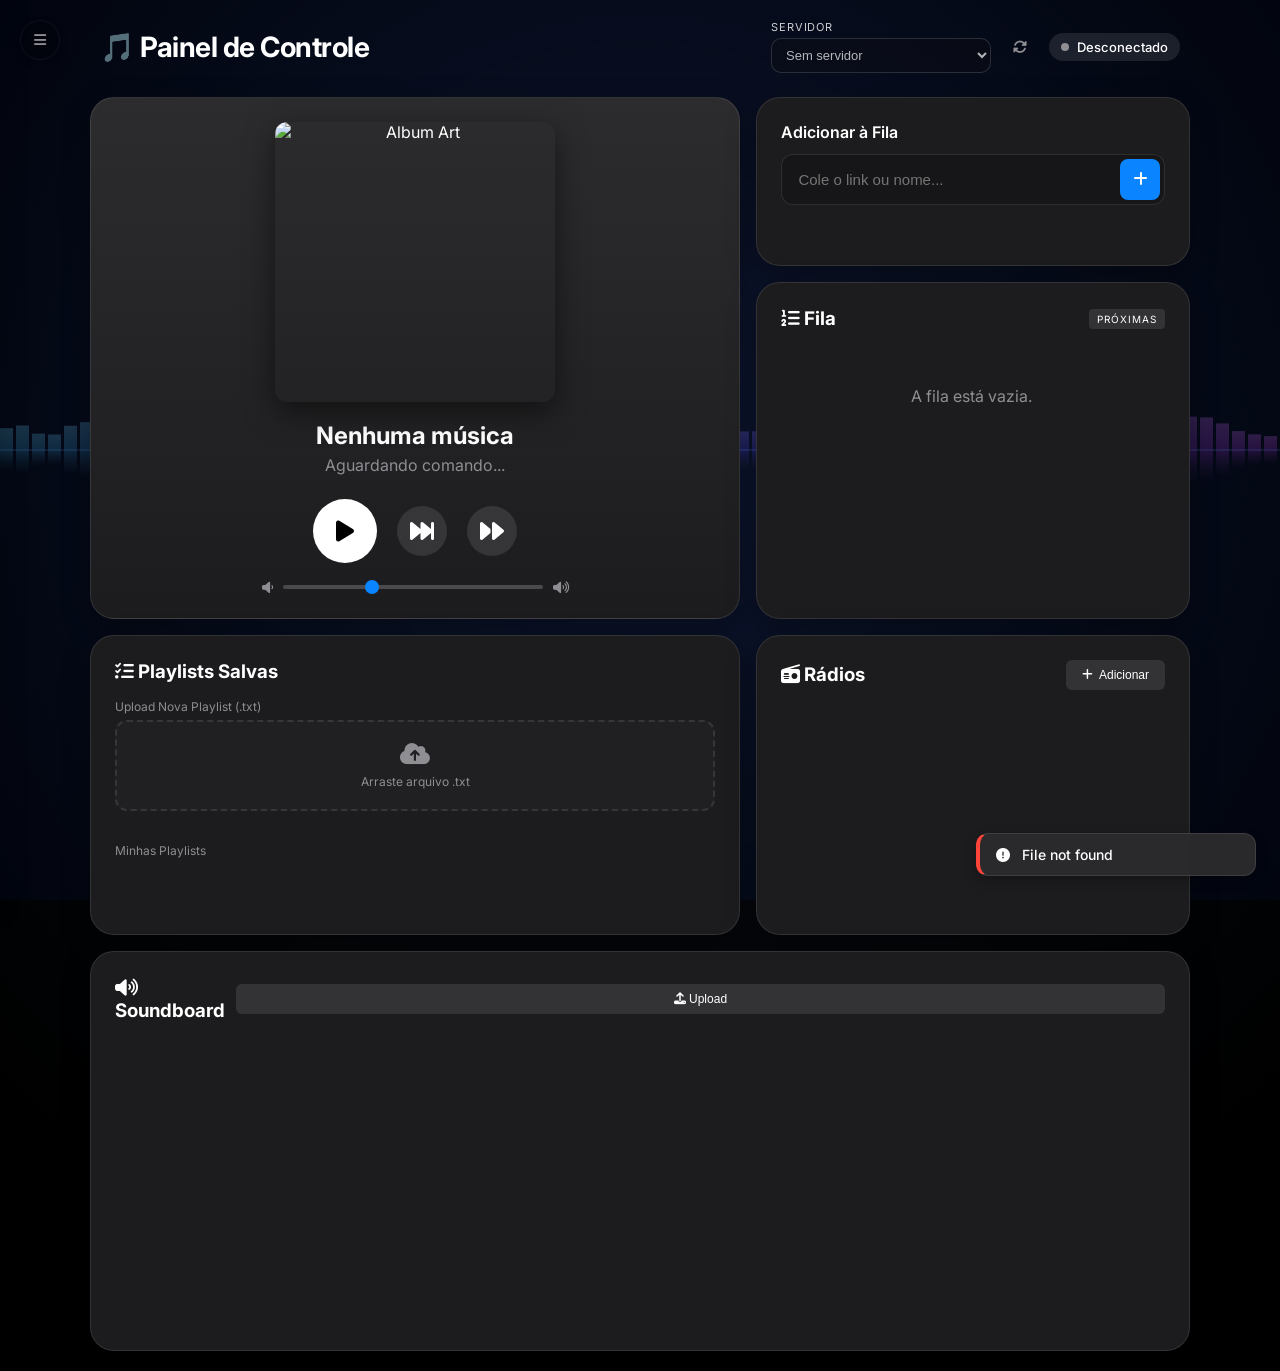
==== static/index.html @ 9318f3eb "Modularize API routes into endpoint routers Divida a API monolítica (api/routes) em vários módulos T" ====
<!DOCTYPE html>
<html lang="pt-BR">

<head>
    <meta charset="UTF-8">
    <meta name="viewport" content="width=device-width, initial-scale=1.0">
    <title>Controlador de Bot de Música</title>
    <link rel="stylesheet" href="/static/style.css?v=2">
    <link rel="stylesheet" href="https://cdnjs.cloudflare.com/ajax/libs/font-awesome/6.4.0/css/all.min.css">
    <link href="https://fonts.googleapis.com/css2?family=Inter:wght@400;500;600;700&display=swap" rel="stylesheet">
</head>

<body>

    <canvas id="liquid-canvas" class="liquid-background"></canvas>
    <div class="background-glow"></div>

    <div class="container">

        <header class="app-header">
            <button id="sidebar-toggle" class="icon-btn" title="Menu"><i class="fa-solid fa-bars"></i></button>
            <h1 data-i18n="header_title">🎵 Painel de Controle</h1>
            <div class="header-actions">
                <div class="guild-selector">
                    <label for="guild-select" data-i18n="server_label">Servidor</label>
                    <select id="guild-select" aria-label="Servidor selecionado"></select>
                </div>
                <button id="refresh-btn" class="icon-btn" title="Atualizar">
                    <i class="fa-solid fa-rotate"></i>
                </button>
                <div class="status-pill" id="status-indicator">
                    <span class="dot"></span>
                    <span id="status-text">Desconectado</span>
                </div>
            </div>
        </header>

        <!-- Barra Lateral -->
        <aside id="settings-sidebar" class="sidebar">
            <div class="sidebar-header">
                <h3 data-i18n="settings_title">Ajustes</h3>
                <button id="close-sidebar" class="icon-btn"><i class="fa-solid fa-times"></i></button>
            </div>

            <div class="sidebar-content">
                <div class="setting-group">
                    <label data-i18n="language_label">Idioma / Language</label>
                    <div class="language-switcher" id="language-switcher">
                        <button class="lang-btn active" data-lang="pt">
                            <span class="flag">🇧🇷</span>
                            <span class="name">PT</span>
                        </button>
                        <button class="lang-btn" data-lang="en">
                            <span class="flag">🇺🇸</span>
                            <span class="name">EN</span>
                        </button>
                    </div>
                </div>

                <div class="setting-group">
                    <label data-i18n="discord_token">Token Discord</label>
                    <input type="password" id="token-input" placeholder="Cole o token..."
                        data-i18n-placeholder="token_placeholder">
                    <button id="save-token-btn" class="btn-small" data-i18n="save_token">Salvar Token</button>
                </div>

                <div class="setting-group">
                    <label data-i18n="bot_control">Controle do Bot</label>
                    <div class="bot-control-buttons">
                        <button id="init-token-btn" class="btn-small" title="Inicializar" data-i18n="btn_start">
                            <i class="fa-solid fa-power-off"></i> Iniciar
                        </button>
                        <button id="restart-bot-btn" class="btn-small" title="Reiniciar" data-i18n="btn_restart">
                            <i class="fa-solid fa-rotate-right"></i> Reiniciar
                        </button>
                        <button id="shutdown-bot-btn" class="btn-small danger" title="Desligar"
                            data-i18n="btn_shutdown">
                            <i class="fa-solid fa-stop"></i> Desligar
                        </button>
                    </div>
                </div>
            </div>
        </aside>

        <!-- Overlay para barra lateral móvel -->
        <div id="sidebar-overlay" class="overlay"></div>

        <main class="bento-grid">

            <div class="card card-hero">
                <div class="album-wrapper">
                    <img id="album-art-img" src="/static/disc.png" alt="Album Art">
                </div>
                <div class="track-details">
                    <h2 id="song-title" data-i18n="no_song">Nenhuma música</h2>
                    <p id="song-artist" data-i18n="waiting">Aguardando comando...</p>

                    <!-- Barra de Progresso Customizada -->
                    <div class="progress-container" id="progress-container" style="display: none;">
                        <div class="progress">
                            <div class="progress-bar" id="progress-fill" role="progressbar" style="width: 0%;"
                                aria-valuenow="0" aria-valuemin="0" aria-valuemax="100"></div>
                        </div>
                        <div class="progress-time">
                            <span id="current-time">0:00</span>
                            <span id="total-time">0:00</span>
                        </div>
                    </div>

                    <div class="media-controls">
                        <button id="pause-resume-btn" class="btn-circle" title="Play/Pause">
                            <i class="fa-solid fa-play"></i> </button>
                        <button id="skip-playlist-btn" class="btn-circle secondary" title="Pular Playlist">
                            <i class="fa-solid fa-forward-fast"></i>
                        </button>
                        <button id="skip-btn" class="btn-circle secondary" title="Pular">
                            <i class="fa-solid fa-forward"></i>
                        </button>
                    </div>

                    <!-- Controle de Volume -->
                    <div class="volume-control">
                        <i class="fa-solid fa-volume-low" aria-hidden="true"></i>
                        <input type="range" id="volume-slider" min="0" max="1.5" step="0.01" value="0.5"
                            aria-label="Volume">
                        <i class="fa-solid fa-volume-high" aria-hidden="true"></i>
                    </div>

                </div>
            </div>

            <div class="card card-input">
                <h3 data-i18n="add_to_queue">Adicionar à Fila</h3>
                <div class="input-group">
                    <input type="text" id="music-input" placeholder="Cole o link ou nome..." autocomplete="off"
                        data-i18n-placeholder="input_placeholder">
                    <button id="clear-search-btn" class="icon-btn" title="Limpar" style="display: none;"><i
                            class="fa-solid fa-times"></i></button>
                    <button id="play-btn"><i class="fa-solid fa-plus"></i></button>
                </div>
            </div>

            <div class="card card-queue">
                <div class="card-header">
                    <h3><i class="fa-solid fa-list-ol"></i> <span data-i18n="queue_title">Fila</span></h3>
                    <span class="badge" data-i18n="queue_next">Próximas</span>
                </div>
                <ul id="queue-list" class="custom-scrollbar">
                    <li class="queue-empty" data-i18n="queue_empty">A fila está vazia.</li>
                </ul>
            </div>

            <!-- Cartão de Playlist (Movido das Configurações) -->
            <div class="card card-playlist">
                <div class="card-header">
                    <h3><i class="fa-solid fa-list-check"></i> <span data-i18n="playlists_title">Playlists Salvas</span>
                    </h3>
                </div>

                <div class="setting-group">
                    <label data-i18n="upload_playlist">Upload Nova Playlist (.txt)</label>
                    <div class="file-drop-zone" id="drop-zone">
                        <i class="fa-solid fa-cloud-arrow-up"></i>
                        <p data-i18n="drag_drop">Arraste arquivo .txt</p>
                        <input type="file" id="playlist-upload" accept=".txt" hidden>
                    </div>
                </div>

                <div class="playlist-history-section">
                    <label data-i18n="my_playlists">Minhas Playlists</label>
                    <ul id="playlist-history-list" class="simple-list">
                        <!-- Itens preenchidos via JS -->
                    </ul>
                </div>
            </div>

            <!-- Cartão de Rádios -->
            <div class="card card-radios">
                <div class="card-header">
                    <h3><i class="fa-solid fa-radio"></i> <span data-i18n="radios_title">Rádios</span></h3>
                    <button id="add-radio-btn" class="btn-small" data-i18n="btn_add">
                        <i class="fa-solid fa-plus"></i> Adicionar
                    </button>
                </div>

                <ul id="radios-list" class="simple-list custom-scrollbar">
                    <!-- Itens preenchidos via JS -->
                </ul>
            </div>

            <!-- Cartão de Soundboard -->
            <div class="card card-soundboard">
                <div class="card-header">
                    <h3><i class="fa-solid fa-volume-high"></i> <span data-i18n="soundboard_title">Soundboard</span>
                    </h3>
                    <button id="upload-sfx-btn" class="btn-small" data-i18n="btn_upload">
                        <i class="fa-solid fa-upload"></i> Upload
                    </button>
                </div>

                <div id="soundboard-grid" class="soundboard-grid custom-scrollbar">
                    <!-- Preenchido via JS -->
                </div>
            </div>


        </main>
    </div>

    <!-- Modal para adicionar rádio -->
    <div id="radio-modal" class="modal">
        <div class="modal-content">
            <div class="modal-header">
                <h3 data-i18n="modal_radio_title"><i class="fa-solid fa-radio"></i> Adicionar Nova Rádio</h3>
                <button id="cancel-radio-btn" class="icon-btn">
                    <i class="fa-solid fa-times"></i>
                </button>
            </div>
            <form id="radio-form">
                <div class="form-group">
                    <label for="radio-name" data-i18n="label_radio_name">Nome da Rádio *</label>
                    <input type="text" id="radio-name" placeholder="Ex: Mix FM Brasil" required>
                </div>
                <div class="form-group">
                    <label for="radio-url" data-i18n="label_radio_url">URL do Stream *</label>
                    <input type="url" id="radio-url" placeholder="https://..." required>
                </div>
                <div class="form-group">
                    <label for="radio-location" data-i18n="label_radio_location">Localização</label>
                    <input type="text" id="radio-location" placeholder="Ex: São Paulo, Brasil">
                </div>
                <div class="form-group">
                    <label for="radio-description" data-i18n="label_radio_desc">Descrição</label>
                    <textarea id="radio-description" placeholder="Descrição da rádio..." rows="3"></textarea>
                </div>
                <div class="modal-buttons">
                    <button type="submit" class="btn-small" data-i18n="btn_save">
                        <i class="fa-solid fa-save"></i> Salvar
                    </button>
                </div>
            </form>
        </div>
    </div>

    <!-- Modal para upload de SFX -->
    <div id="sfx-upload-modal" class="modal">
        <div class="modal-content">
            <div class="modal-header">
                <h3 data-i18n="modal_sfx_title"><i class="fa-solid fa-upload"></i> Enviar Efeito Sonoro</h3>
                <button id="close-upload-modal" class="icon-btn">
                    <i class="fa-solid fa-times"></i>
                </button>
            </div>
            <form id="sfx-upload-form">
                <div class="form-group">
                    <label for="sfx-file" data-i18n="label_sfx_file">Arquivo de Áudio (MP3, WAV, OGG, M4A)</label>
                    <input type="file" id="sfx-file" accept="audio/*" required>
                </div>
                <div id="audio-preview" class="audio-preview" style="display: none;">
                    <label data-i18n="label_preview">Prévia:</label>
                    <audio id="preview-audio" controls></audio>
                </div>
                <div class="modal-buttons">
                    <button type="submit" class="btn-small" data-i18n="btn_send">
                        <i class="fa-solid fa-upload"></i> Upload
                    </button>
                </div>
            </form>
        </div>
    </div>

    <div id="toast-container"></div>
    <script type="module" src="/static/js/main.js?v=3"></script>
</body>

</html>
---- static/style.css ----
@import './css/variables.css';
@import './css/utilities.css';
@import './css/base.css';
@import './css/layout.css';
@import './css/components.css';
@import './css/player.css';
@import './css/soundboard.css';
@import './css/progress.css';
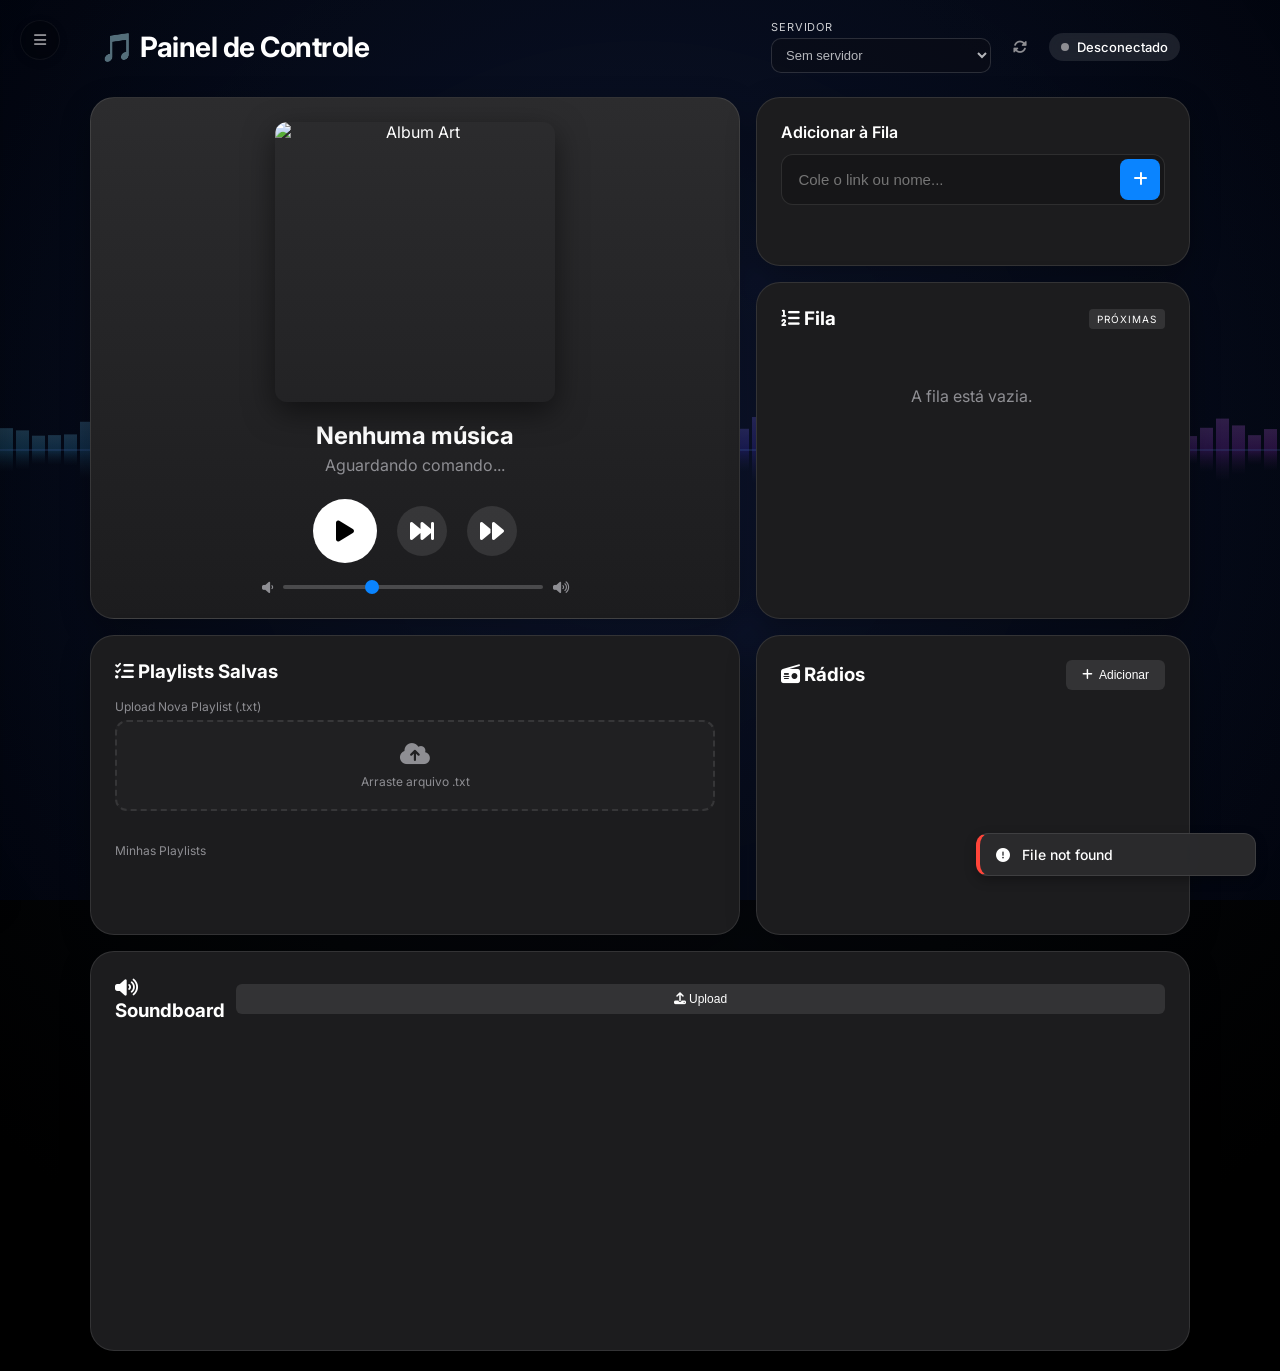
==== commit 85792361: "update add comentários modularização do player.py e music.play" ====
--- a/static/index.html
+++ b/static/index.html
@@ -1,4 +1,5 @@
 <!DOCTYPE html>
+<!-- Modulo: pagina principal do dashboard web para controle do bot de musica. -->
 <html lang="pt-BR">
 
 <head>
--- a/static/style.css
+++ b/static/style.css
@@ -1,8 +1,17 @@
+/* Modulo: agrega os arquivos CSS da interface web via imports. */
+
+/* ===== Tema e Utilitarios ===== */
 @import './css/variables.css';
 @import './css/utilities.css';
+
+/* ===== Base e Layout ===== */
 @import './css/base.css';
 @import './css/layout.css';
+
+/* ===== Componentes e Player ===== */
 @import './css/components.css';
 @import './css/player.css';
+
+/* ===== Modulos Especificos ===== */
 @import './css/soundboard.css';
-@import './css/progress.css';+@import './css/progress.css';
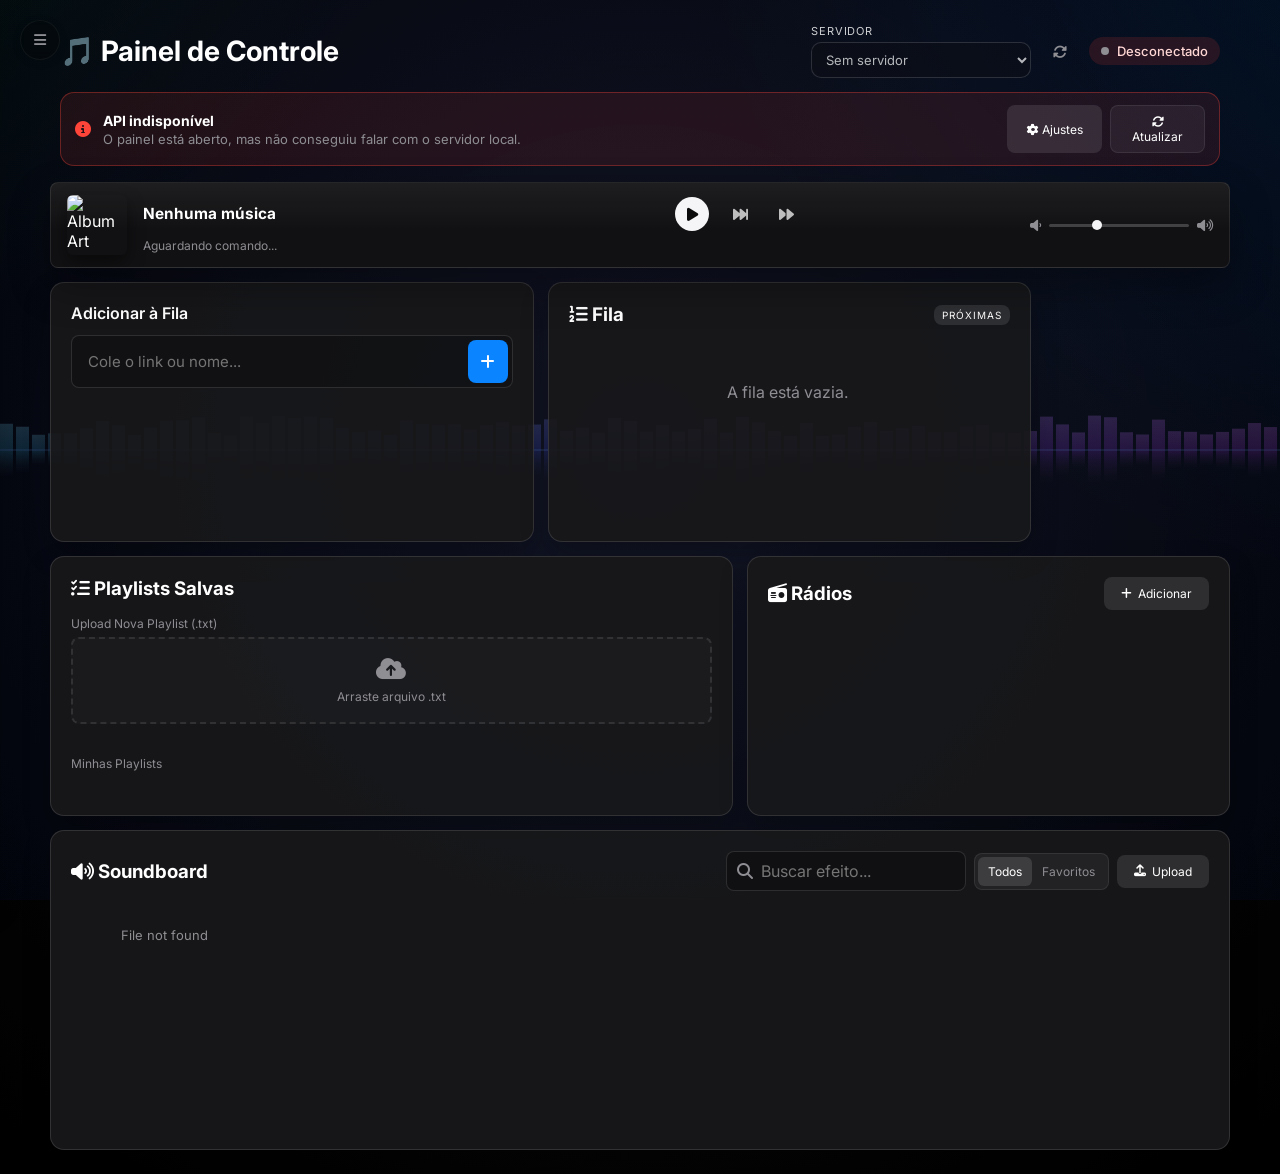
==== commit 401d026f: "Add admin auth, sessions and web setup Implements admin authentication and session management for th" ====
--- a/static/index.html
+++ b/static/index.html
@@ -6,7 +6,7 @@
     <meta charset="UTF-8">
     <meta name="viewport" content="width=device-width, initial-scale=1.0">
     <title>Controlador de Bot de Música</title>
-    <link rel="stylesheet" href="/static/style.css?v=2">
+    <link rel="stylesheet" href="/static/style.css?v=5">
     <link rel="stylesheet" href="https://cdnjs.cloudflare.com/ajax/libs/font-awesome/6.4.0/css/all.min.css">
     <link href="https://fonts.googleapis.com/css2?family=Inter:wght@400;500;600;700&display=swap" rel="stylesheet">
 </head>
@@ -35,6 +35,24 @@
                 </div>
             </div>
         </header>
+
+        <section id="system-notice" class="system-notice" aria-live="polite" hidden>
+            <div class="system-notice-main">
+                <i class="fa-solid fa-circle-info" aria-hidden="true"></i>
+                <div>
+                    <strong id="system-notice-title" data-i18n="notice_offline_title">Bot offline</strong>
+                    <p id="system-notice-message" data-i18n="notice_offline_message">Conecte a API e configure o token para controlar o Discord.</p>
+                </div>
+            </div>
+            <div class="system-notice-actions">
+                <button id="notice-settings-btn" class="btn-small" data-i18n="notice_settings">
+                    <i class="fa-solid fa-gear" aria-hidden="true"></i> Ajustes
+                </button>
+                <button id="notice-refresh-btn" class="btn-small secondary" data-i18n="notice_refresh">
+                    <i class="fa-solid fa-rotate" aria-hidden="true"></i> Atualizar
+                </button>
+            </div>
+        </section>
 
         <!-- Barra Lateral -->
         <aside id="settings-sidebar" class="sidebar">
@@ -194,9 +212,22 @@
                 <div class="card-header">
                     <h3><i class="fa-solid fa-volume-high"></i> <span data-i18n="soundboard_title">Soundboard</span>
                     </h3>
-                    <button id="upload-sfx-btn" class="btn-small" data-i18n="btn_upload">
-                        <i class="fa-solid fa-upload"></i> Upload
-                    </button>
+                    <div class="sfx-toolbar">
+                        <div class="sfx-search">
+                            <i class="fa-solid fa-magnifying-glass" aria-hidden="true"></i>
+                            <input id="sfx-search" type="search" data-i18n-placeholder="sfx_search_placeholder"
+                                placeholder="Buscar efeito...">
+                        </div>
+                        <div class="sfx-filter" role="group" aria-label="Filtro da soundboard">
+                            <button class="sfx-filter-btn active" type="button" data-filter="all"
+                                data-i18n="sfx_filter_all">Todos</button>
+                            <button class="sfx-filter-btn" type="button" data-filter="favorites"
+                                data-i18n="sfx_filter_favorites">Favoritos</button>
+                        </div>
+                        <button id="upload-sfx-btn" class="btn-small" data-i18n="btn_upload">
+                            <i class="fa-solid fa-upload"></i> Upload
+                        </button>
+                    </div>
                 </div>
 
                 <div id="soundboard-grid" class="soundboard-grid custom-scrollbar">
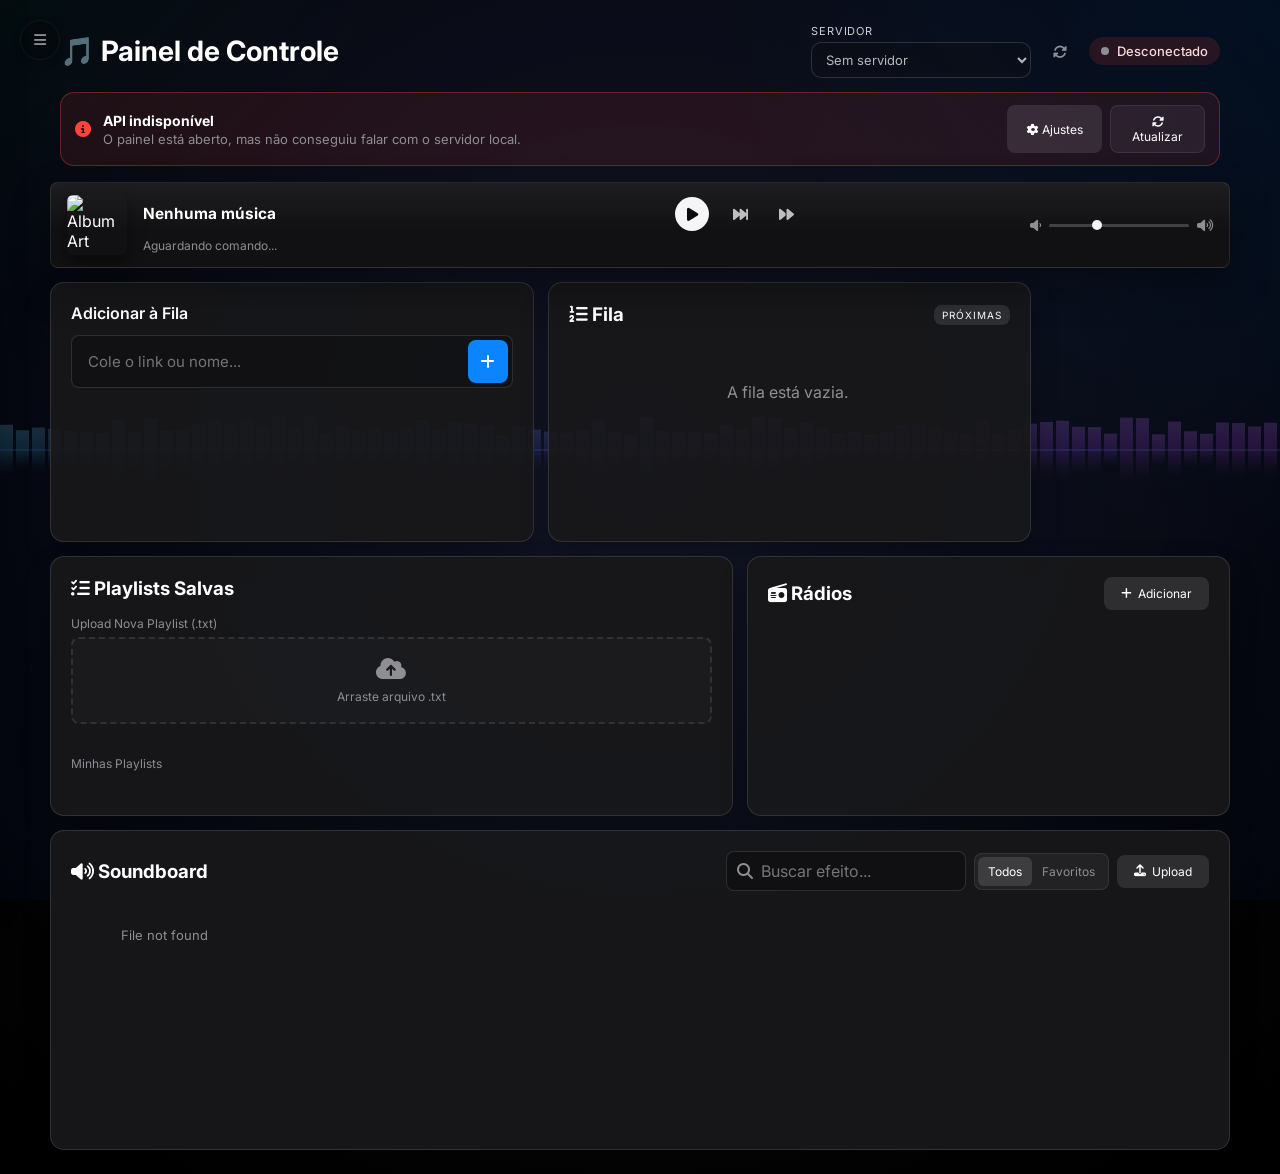
==== commit dee27540: "Bump CSS cache-bust version to v6 Update cache-busting query parameter for frontend styles from v=5 " ====
--- a/static/index.html
+++ b/static/index.html
@@ -6,7 +6,7 @@
     <meta charset="UTF-8">
     <meta name="viewport" content="width=device-width, initial-scale=1.0">
     <title>Controlador de Bot de Música</title>
-    <link rel="stylesheet" href="/static/style.css?v=5">
+    <link rel="stylesheet" href="/static/style.css?v=6">
     <link rel="stylesheet" href="https://cdnjs.cloudflare.com/ajax/libs/font-awesome/6.4.0/css/all.min.css">
     <link href="https://fonts.googleapis.com/css2?family=Inter:wght@400;500;600;700&display=swap" rel="stylesheet">
 </head>
--- a/static/style.css
+++ b/static/style.css
@@ -1,17 +1,17 @@
 /* Modulo: agrega os arquivos CSS da interface web via imports. */
 
 /* ===== Tema e Utilitarios ===== */
-@import './css/variables.css';
-@import './css/utilities.css';
+@import './css/variables.css?v=6';
+@import './css/utilities.css?v=6';
 
 /* ===== Base e Layout ===== */
-@import './css/base.css';
-@import './css/layout.css';
+@import './css/base.css?v=6';
+@import './css/layout.css?v=6';
 
 /* ===== Componentes e Player ===== */
-@import './css/components.css';
-@import './css/player.css';
+@import './css/components.css?v=6';
+@import './css/player.css?v=6';
 
 /* ===== Modulos Especificos ===== */
-@import './css/soundboard.css';
-@import './css/progress.css';
+@import './css/soundboard.css?v=6';
+@import './css/progress.css?v=6';
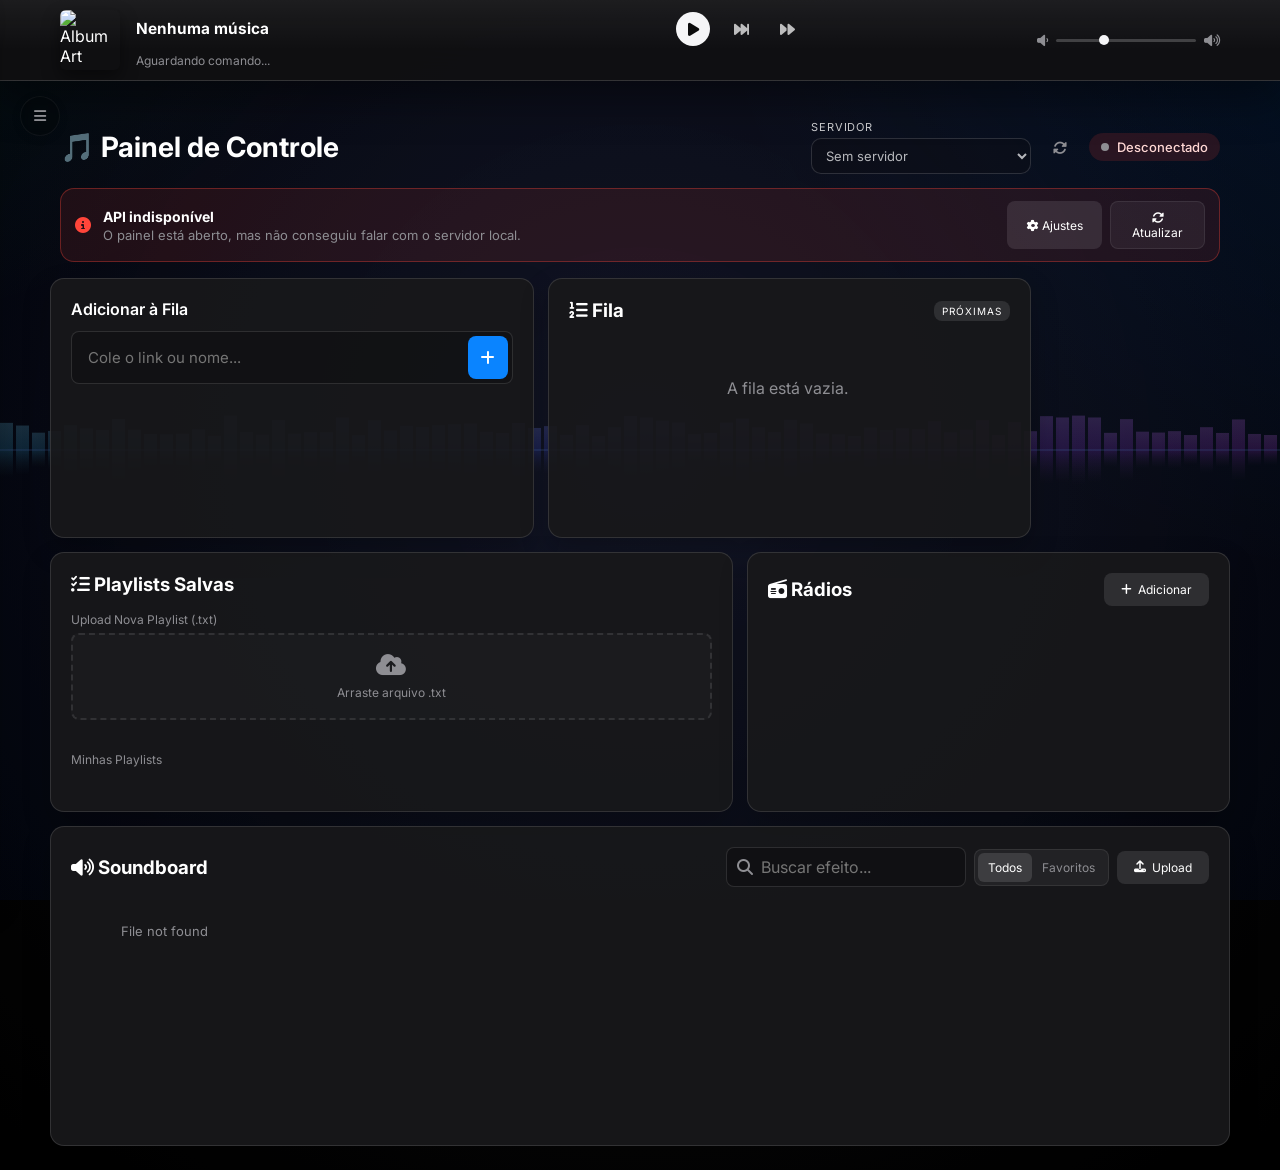
==== commit 0b41cb2d: "fix navbar" ====
--- a/static/index.html
+++ b/static/index.html
@@ -6,7 +6,7 @@
     <meta charset="UTF-8">
     <meta name="viewport" content="width=device-width, initial-scale=1.0">
     <title>Controlador de Bot de Música</title>
-    <link rel="stylesheet" href="/static/style.css?v=6">
+    <link rel="stylesheet" href="/static/style.css?v=7">
     <link rel="stylesheet" href="https://cdnjs.cloudflare.com/ajax/libs/font-awesome/6.4.0/css/all.min.css">
     <link href="https://fonts.googleapis.com/css2?family=Inter:wght@400;500;600;700&display=swap" rel="stylesheet">
 </head>
--- a/static/style.css
+++ b/static/style.css
@@ -1,17 +1,17 @@
 /* Modulo: agrega os arquivos CSS da interface web via imports. */
 
 /* ===== Tema e Utilitarios ===== */
-@import './css/variables.css?v=6';
-@import './css/utilities.css?v=6';
+@import './css/variables.css?v=7';
+@import './css/utilities.css?v=7';
 
 /* ===== Base e Layout ===== */
-@import './css/base.css?v=6';
-@import './css/layout.css?v=6';
+@import './css/base.css?v=7';
+@import './css/layout.css?v=7';
 
 /* ===== Componentes e Player ===== */
-@import './css/components.css?v=6';
-@import './css/player.css?v=6';
+@import './css/components.css?v=7';
+@import './css/player.css?v=7';
 
 /* ===== Modulos Especificos ===== */
-@import './css/soundboard.css?v=6';
-@import './css/progress.css?v=6';
+@import './css/soundboard.css?v=7';
+@import './css/progress.css?v=7';
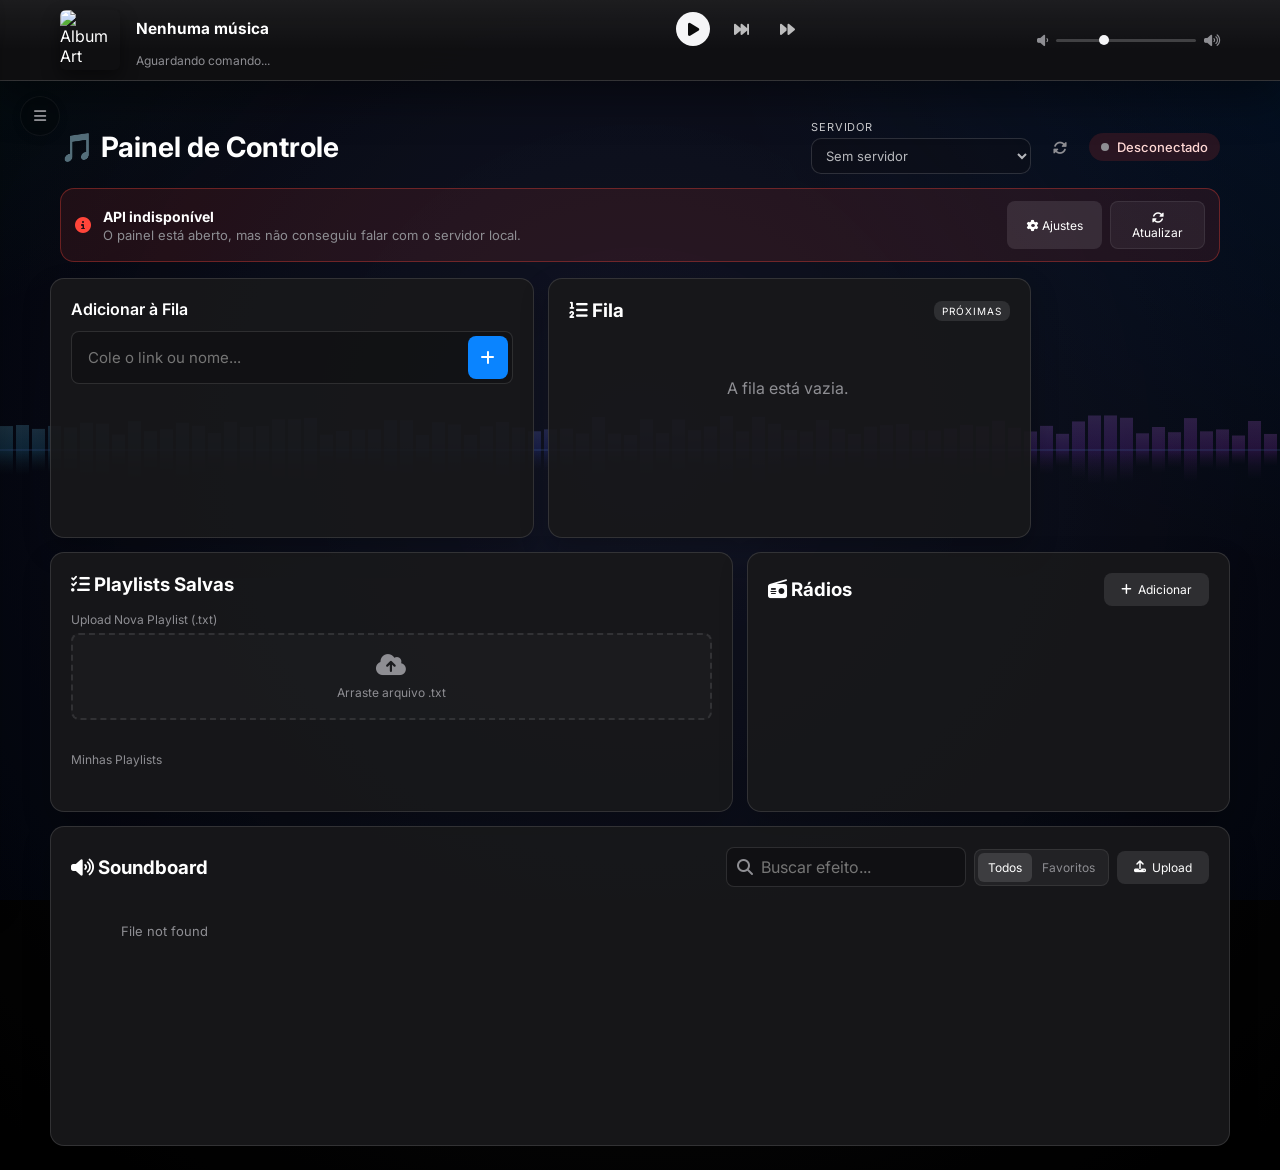
==== commit 6c9014dc: "Require API key for endpoints, update UI and docs Protect several API routes by adding require_api_k" ====
--- a/static/index.html
+++ b/static/index.html
@@ -6,7 +6,7 @@
     <meta charset="UTF-8">
     <meta name="viewport" content="width=device-width, initial-scale=1.0">
     <title>Controlador de Bot de Música</title>
-    <link rel="stylesheet" href="/static/style.css?v=7">
+    <link rel="stylesheet" href="/static/style.css?v=8">
     <link rel="stylesheet" href="https://cdnjs.cloudflare.com/ajax/libs/font-awesome/6.4.0/css/all.min.css">
     <link href="https://fonts.googleapis.com/css2?family=Inter:wght@400;500;600;700&display=swap" rel="stylesheet">
 </head>
--- a/static/style.css
+++ b/static/style.css
@@ -1,17 +1,17 @@
 /* Modulo: agrega os arquivos CSS da interface web via imports. */
 
 /* ===== Tema e Utilitarios ===== */
-@import './css/variables.css?v=7';
-@import './css/utilities.css?v=7';
+@import './css/variables.css?v=8';
+@import './css/utilities.css?v=8';
 
 /* ===== Base e Layout ===== */
-@import './css/base.css?v=7';
-@import './css/layout.css?v=7';
+@import './css/base.css?v=8';
+@import './css/layout.css?v=8';
 
 /* ===== Componentes e Player ===== */
-@import './css/components.css?v=7';
-@import './css/player.css?v=7';
+@import './css/components.css?v=8';
+@import './css/player.css?v=8';
 
 /* ===== Modulos Especificos ===== */
-@import './css/soundboard.css?v=7';
-@import './css/progress.css?v=7';
+@import './css/soundboard.css?v=8';
+@import './css/progress.css?v=8';
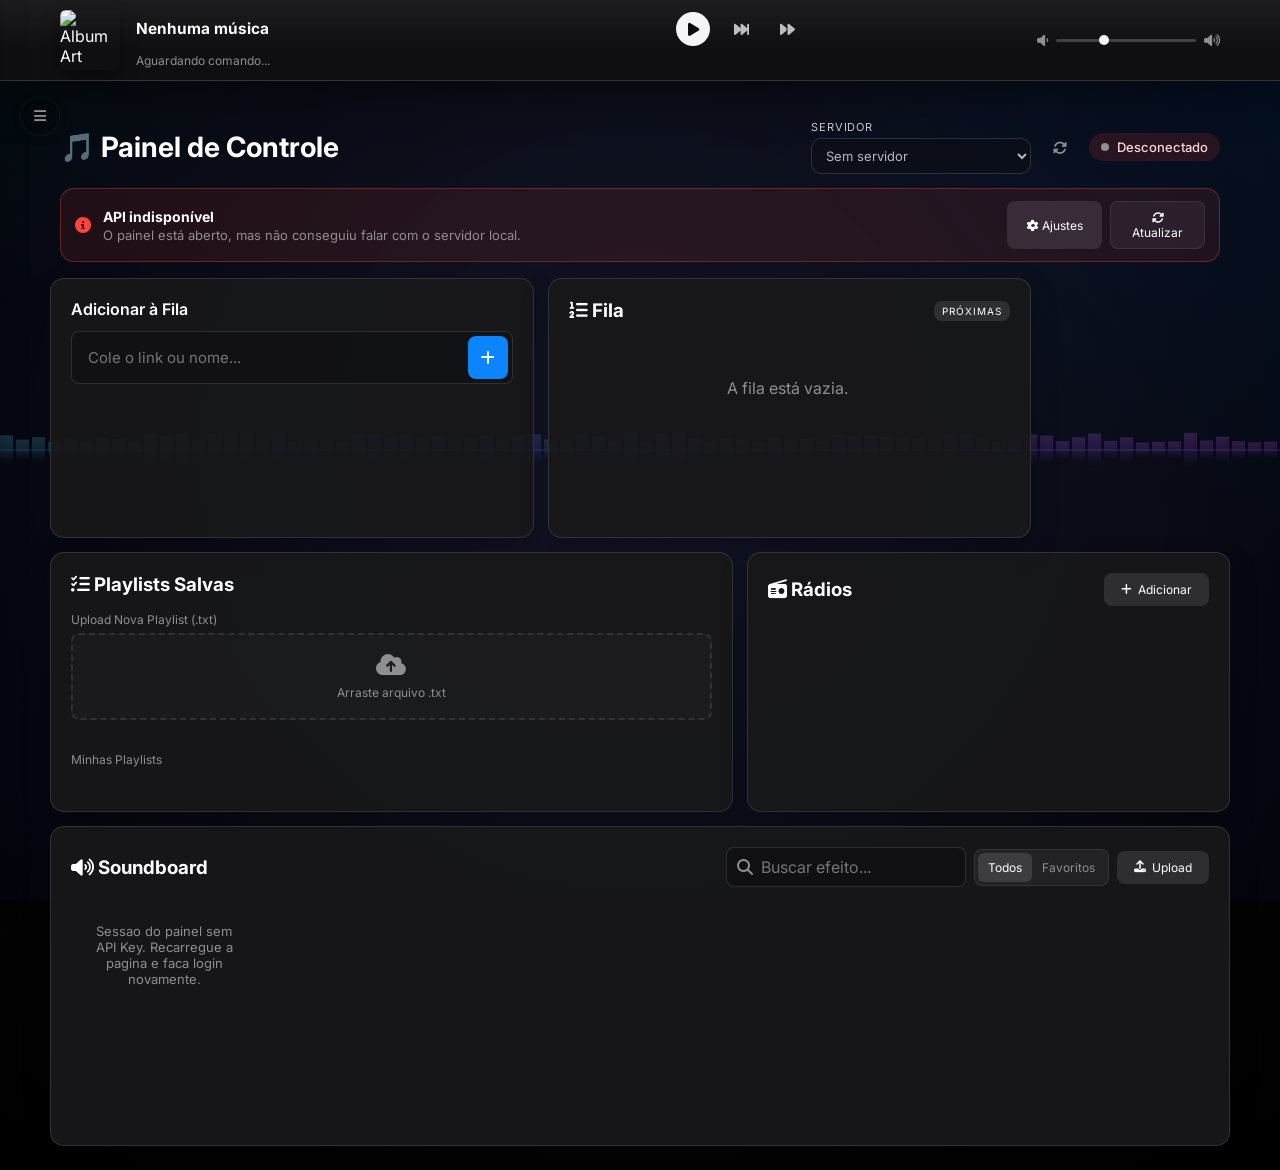
==== commit b2794128: "fix" ====
--- a/static/index.html
+++ b/static/index.html
@@ -302,7 +302,7 @@
     </div>
 
     <div id="toast-container"></div>
-    <script type="module" src="/static/js/main.js?v=3"></script>
+    <script type="module" src="/static/js/main.js?v=5"></script>
 </body>
 
 </html>
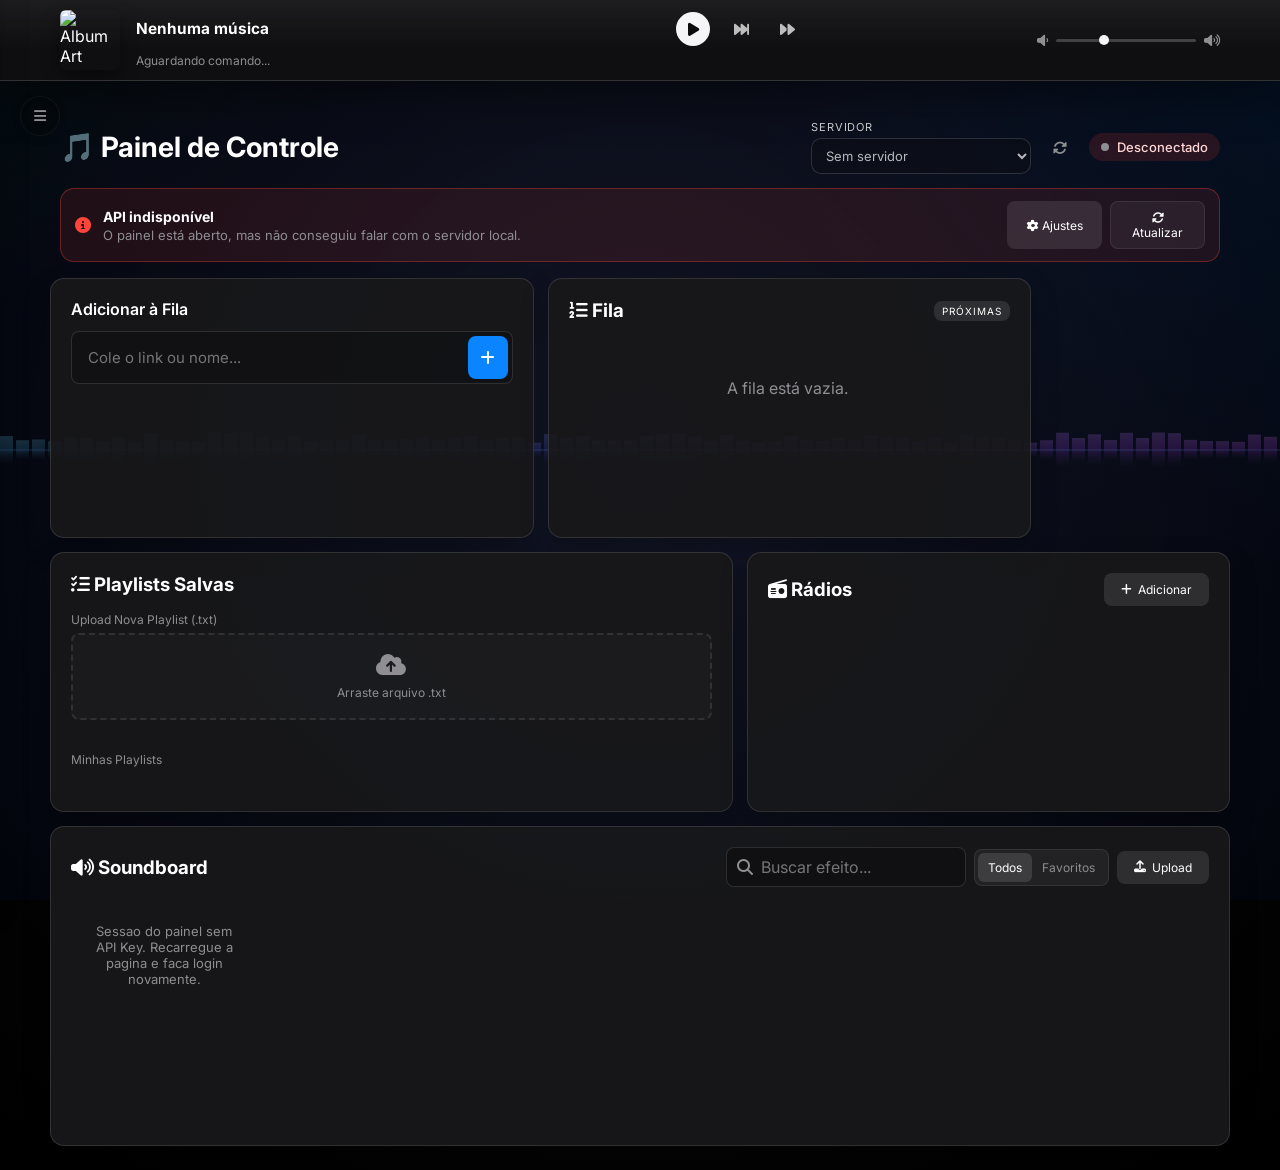
==== commit 9b015eda: "fix falhas temporárias de DNS/rede corrigidas" ====
--- a/static/index.html
+++ b/static/index.html
@@ -302,7 +302,7 @@
     </div>
 
     <div id="toast-container"></div>
-    <script type="module" src="/static/js/main.js?v=5"></script>
+    <script type="module" src="/static/js/main.js?v=6"></script>
 </body>
 
 </html>
